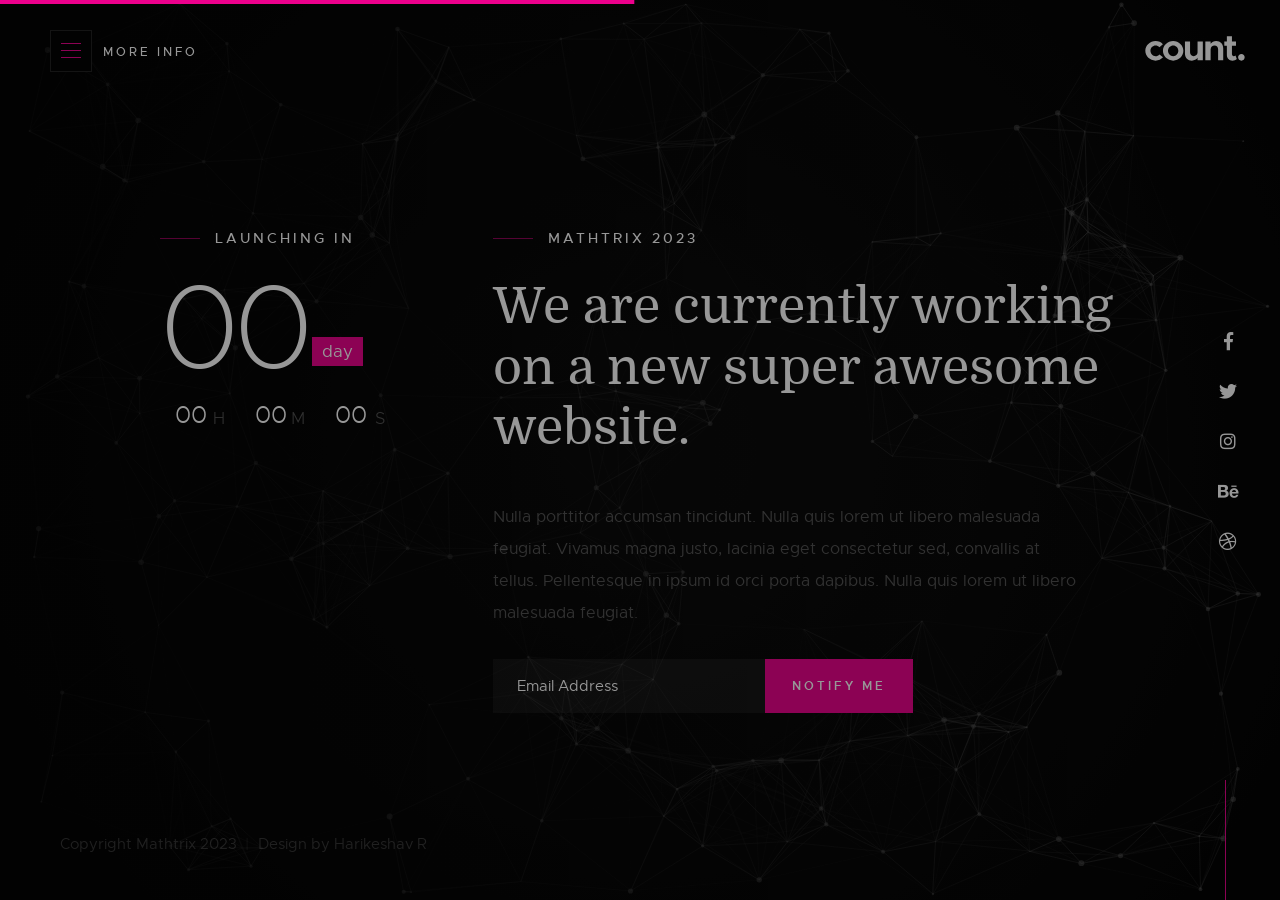
==== Coming-Soon/index.html @ f43e6c3c "Copy count template" ====
<!DOCTYPE html>
<html class="no-js" lang="en">
<head>

    <!--- basic page needs
    ================================================== -->
    <meta charset="utf-8">
    <title>Mathtrix</title>
    <meta name="description" content="">
    <meta name="author" content="">

    <!-- mobile specific metas
    ================================================== -->
    <meta name="viewport" content="width=device-width, initial-scale=1">

    <!-- CSS
    ================================================== -->
    <link rel="stylesheet" href="css/base.css">
    <link rel="stylesheet" href="css/vendor.css">
    <link rel="stylesheet" href="css/main.css">

    <!-- script
    ================================================== -->
    <script src="js/modernizr.js"></script>
    <script src="js/pace.min.js"></script>

    <!-- favicons
    ================================================== -->
    <link rel="shortcut icon" href="favicon.ico" type="image/x-icon">
    <link rel="icon" href="favicon.ico" type="image/x-icon">

</head>

<body>

    <!-- home
    ================================================== -->
    <main class="s-home s-home--particles">

        <div id="particles-js" class="home-particles"></div>
        
        <div class="gradient-overlay"></div>

        <div class="home-content">

            <div class="home-logo">
                <a href="index.html">
                    <img src="images/logo.svg" alt="Homepage">
                </a>
            </div>

            <div class="row home-content__main">

                <div class="col-eight home-content__text pull-right">
                    <h3>Mathtrix 2023</h3>

                    <h1>
                    We are currently working <br>
                    on a new super awesome <br> website.
                    </h1>

                    <p>
                    Nulla porttitor accumsan tincidunt. Nulla quis lorem ut libero malesuada feugiat. 
                    Vivamus magna justo, lacinia eget consectetur sed, convallis at tellus. 
                    Pellentesque in ipsum id orci porta dapibus. Nulla quis lorem ut libero malesuada feugiat.
                    </p>

                    <div class="home-content__subscribe">
                        <form id="mc-form" class="group" novalidate="true">
                            <input type="email" value="" name="EMAIL" class="email" id="mc-email" placeholder="Email Address" required="">
                            <input type="submit" name="subscribe" value="Notify Me">
                            <label for="mc-email" class="subscribe-message"></label>
                        </form>
                    </div>
                </div>  <!-- end home-content__text -->

                <div class="col-four home-content__counter">
                    <h3>Launching In</h3>

                    <div class="home-content__clock">
                        <div class="top">
                            <div class="time days">
                                325
                                <span>Days</span>
                            </div>
                        </div>    
                        <div class="time hours">
                            09
                            <span>H</span>
                        </div>
                        <div class="time minutes">
                            54
                            <span>M</span>
                        </div>
                        <div class="time seconds">
                            30
                            <span>S</span>
                        </div>
                    </div>  <!-- end home-content__clock -->
                </div>  <!-- end home-content__counter -->

            </div>  <!-- end home-content__main -->

            <ul class="home-social">
                <li>
                <a href="#0"><i class="fab fa-facebook-f" aria-hidden="true"></i><span>Facebook</span></a>
                </li>
                <li>
                <a href="#0"><i class="fab fa-twitter" aria-hidden="true"></i><span>Twiiter</span></a>
                </li>
                <li>
                <a href="#0"><i class="fab fa-instagram" aria-hidden="true"></i><span>Instagram</span></a>
                </li>
                <li>
                <a href="#0"><i class="fab fa-behance" aria-hidden="true"></i><span>Behance</span></a>
                </li>
                <li>
                <a href="#0"><i class="fab fa-dribbble" aria-hidden="true"></i><span>Dribbble</span></a>
                </li>
            </ul> <!-- end home-social -->

            <div class="row home-copyright">
                <span>Copyright Mathtrix 2023</span>
                <span>Design by Harikeshav R</span>
            </div> <!-- end home-copyright -->


            <div class="home-content__line"></div>

        </div> <!-- end home-content -->

    </main> <!-- end s-home -->


    <!-- info
    ================================================== -->
    <a class="info-toggle" href="#0">
        <span class="info-menu-icon"></span>
    </a>

    <div class="s-info">

        <div class="row info-wrapper">

            <div class="col-seven tab-full info-main">
                <h1>We are Count. We make awesome stuff.</h1>
                <p>
                Quisque velit nisi, pretium ut lacinia in, elementum id enim. Mauris blandit aliquet elit, 
                eget tincidunt nibh pulvinar a. Quisque velit nisi, pretium ut lacinia in, elementum id enim. 
                Vestibulum ante ipsum primis in faucibus orci luctus et ultrices posuere cubilia Curae; 
                Donec velit neque, auctor sit amet aliquam vel, ullamcorper sit amet ligula.
                </p>

                <p>
                Officiis nostrum adipisci minima. Enim tenetur animi ipsum a itaque temporibus necessitatibus. 
                Dolores ad perspiciatis. Voluptatem et molestiae adipisci laboriosam assumenda. Deleniti vero 
                labore eos repudiandae. Vel commodi tenetur ex quia. Quisque velit nisi, pretium ut lacinia in, 
                elementum id enim. Vestibulum ante ipsum primis in faucibus orci luctus et ultrices posuere.
                </p>
            </div>

            <div class="col-four tab-full pull-right info-contact">

                <div class="info-block">
                    <h3>Start A Conversation</h3>
                    <p>
                        <a href="mailto:#0" class="info-email">mailus@ourwebsite.com</a><br>
                        <a href="tel:+18587338912" class="'info-phone">+1.858.733.8912</a>
                    </p>
                </div>

                <div class="info-block">
                    <h3>Visit Our Office</h3>
                    
                    <p class="info-address">
                        1600 Amphitheatre Parkway<br>
                        Mountain View, CA<br>
                        94043 US
                    </p>
                </div>

                <div class="info-block">
                    <h3>Find Us On</h3>
                    
                    <ul class="info-social">
                        <li>
                            <a href="#0"><i class="fab fa-facebook" aria-hidden="true"></i>
                            <span>Facebook</span></a>
                        </li>
                        <li>
                            <a href="#0"><i class="fab fa-twitter" aria-hidden="true"></i>
                            <span>Twiiter</span></a>
                        </li>
                        <li>
                            <a href="#0"><i class="fab fa-instagram" aria-hidden="true"></i>
                            <span>Instagram</span></a>
                        </li>
                        <li>
                            <a href="#0"><i class="fab fa-behance" aria-hidden="true"></i>
                            <span>Behance</span></a>
                        </li>
                        <li>
                            <a href="#0"><i class="fab fa-dribbble" aria-hidden="true"></i>
                            <span>Dribbble</span></a>
                        </li>
                    </ul>
                </div>
                
            </div>  <!-- end info contact -->

        </div>  <!-- end info wrapper -->

    </div> <!-- end s-info -->


    <!-- preloader
    ================================================== -->
    <div id="preloader">
        <div id="loader">
            <div class="line-scale-pulse-out">
                <div></div>
                <div></div>
                <div></div>
                <div></div>
                <div></div>
            </div>
        </div>
    </div>

    <!-- Java Script
    ================================================== -->
    <script src="js/jquery-3.2.1.min.js"></script>
    <script src="js/plugins.js"></script>
    <script src="js/polygons.js"></script>
    <script src="js/main.js"></script>

</body>

</html>
---- Coming-Soon/css/base.css ----
/* =================================================================== 
 *
 *  Count v1.0 Base Stylesheet
 *  04-16-2018
 *  ------------------------------------------------------------------
 *
 *  TOC:
 *  # imports 
 *  # normalize
 *  # basic/base setup styles
 *    ## media
 *    ## typography resets
 *    ## links     
 *    ## inputs
 *  # grid
 *    ## medium size devices
 *    ## tablets 
 *    ## mobile devices
 *    ## small mobile devices
 *  # block grids
 *    ## medium size devices
 *    ## tablets
 *    ## mobile devices
 *    ## small mobile devices
 *  # MISC
 *
 * =================================================================== */


/* ===================================================================
 * # imports - (_imports.scss)
 *
 * ------------------------------------------------------------------- */
@import url("font-awesome/css/fontawesome-all.css");
@import url("fonts.css");


/* ===================================================================
 * # normalize - (_normalize.scss)
 * normalize.css v5.0.0 | MIT License | 
 * github.com/necolas/normalize.css
 *
 * ------------------------------------------------------------------- */
html {
  font-family: sans-serif;
  line-height: 1.15;
  -ms-text-size-adjust: 100%;
  -webkit-text-size-adjust: 100%;
}

body {
  margin: 0;
}

article,
aside,
footer,
header,
nav,
section {
  display: block;
}

h1 {
  font-size: 2em;
  margin: 0.67em 0;
}

figcaption,
figure,
main {
  display: block;
}

figure {
  margin: 1em 40px;
}

hr {
  box-sizing: content-box;
  height: 0;
  overflow: visible;
}

pre {
  font-family: monospace, monospace;
  font-size: 1em;
}

a {
  background-color: transparent;
  -webkit-text-decoration-skip: objects;
}

a:active,
a:hover {
  outline-width: 0;
}

abbr[title] {
  border-bottom: none;
  text-decoration: underline;
  text-decoration: underline dotted;
}

b,
strong {
  font-weight: inherit;
}

b,
strong {
  font-weight: bolder;
}

code,
kbd,
samp {
  font-family: monospace, monospace;
  font-size: 1em;
}

dfn {
  font-style: italic;
}

mark {
  background-color: #ff0;
  color: #000;
}

small {
  font-size: 80%;
}

sub,
sup {
  font-size: 75%;
  line-height: 0;
  position: relative;
  vertical-align: baseline;
}

sub {
  bottom: -0.25em;
}

sup {
  top: -0.5em;
}

audio,
video {
  display: inline-block;
}

audio:not([controls]) {
  display: none;
  height: 0;
}

img {
  border-style: none;
}

svg:not(:root) {
  overflow: hidden;
}

button,
input,
optgroup,
select,
textarea {
  font-family: sans-serif;
  font-size: 100%;
  line-height: 1.15;
  margin: 0;
}

button,
input {
  overflow: visible;
}

button,
select {
  text-transform: none;
}

button,
html [type="button"],
[type="reset"],
[type="submit"] {
  -webkit-appearance: button;
}

button::-moz-focus-inner,
[type="button"]::-moz-focus-inner,
[type="reset"]::-moz-focus-inner,
[type="submit"]::-moz-focus-inner {
  border-style: none;
  padding: 0;
}

button:-moz-focusring,
[type="button"]:-moz-focusring,
[type="reset"]:-moz-focusring,
[type="submit"]:-moz-focusring {
  outline: 1px dotted ButtonText;
}

fieldset {
  border: 1px solid #c0c0c0;
  margin: 0 2px;
  padding: 0.35em 0.625em 0.75em;
}

legend {
  box-sizing: border-box;
  color: inherit;
  display: table;
  max-width: 100%;
  padding: 0;
  white-space: normal;
}

progress {
  display: inline-block;
  vertical-align: baseline;
}

textarea {
  overflow: auto;
}

[type="checkbox"],
[type="radio"] {
  box-sizing: border-box;
  padding: 0;
}

[type="number"]::-webkit-inner-spin-button,
[type="number"]::-webkit-outer-spin-button {
  height: auto;
}

[type="search"] {
  -webkit-appearance: textfield;
  outline-offset: -2px;
}

[type="search"]::-webkit-search-cancel-button,
[type="search"]::-webkit-search-decoration {
  -webkit-appearance: none;
}

::-webkit-file-upload-button {
  -webkit-appearance: button;
  font: inherit;
}

details,
menu {
  display: block;
}

summary {
  display: list-item;
}

canvas {
  display: inline-block;
}

template {
  display: none;
}

[hidden] {
  display: none;
}


/* ===================================================================
 * # basic/base setup styles - (_basic.scss) 
 *
 * ------------------------------------------------------------------- */
html {
  font-size: 62.5%;
  box-sizing: border-box;
}

*,
*::before,
*::after {
  box-sizing: inherit;
}

body {
  font-weight: normal;
  line-height: 1;
  word-wrap: break-word;
  text-rendering: optimizeLegibility;
  -webkit-overflow-scrolling: touch;
  -webkit-text-size-adjust: none;
}

body,
input,
button {
  -moz-osx-font-smoothing: grayscale;
  -webkit-font-smoothing: antialiased;
}

/* ------------------------------------------------------------------- 
 * ## media - (_basic.scss) 
 * ------------------------------------------------------------------- */
img,
video {
  max-width: 100%;
  height: auto;
}

/* ------------------------------------------------------------------- 
 * ## typography resets - (_basic.scss) 
 * ------------------------------------------------------------------- */
div, dl, dt, dd, ul, ol, li, h1, h2, h3, h4, h5, h6, pre, form, p, blockquote, th, td {
  margin: 0;
  padding: 0;
}

h1, h2, h3, h4, h5, h6 {
  -webkit-font-smoothing: auto;
  -webkit-font-smoothing: antialiased;
  -webkit-font-variant-ligatures: common-ligatures;
  -moz-font-variant-ligatures: common-ligatures;
  font-variant-ligatures: common-ligatures;
  text-rendering: optimizeLegibility;
}

em,
i {
  font-style: italic;
  line-height: inherit;
}

strong,
b {
  font-weight: bold;
  line-height: inherit;
}

small {
  font-size: 60%;
  line-height: inherit;
}

ol,
ul {
  list-style: none;
}

li {
  display: block;
}

/* ------------------------------------------------------------------- 
 * ## links - (_basic.scss) 
 * ------------------------------------------------------------------- */
a {
  text-decoration: none;
  line-height: inherit;
}

a img {
  border: none;
}

/* ------------------------------------------------------------------- 
 * ## inputs - (_basic.scss) 
 * ------------------------------------------------------------------- */
fieldset {
  margin: 0;
  padding: 0;
}

input[type="email"],
input[type="number"],
input[type="search"],
input[type="text"],
input[type="tel"],
input[type="url"],
input[type="password"],
textarea {
  -webkit-appearance: none;
  -moz-appearance: none;
  -ms-appearance: none;
  -o-appearance: none;
  appearance: none;
}

/* ===================================================================
 * # grid - (_grid.scss)
 *
 * ------------------------------------------------------------------- */
.row {
  width: 94%;
  max-width: 1200px;
  margin: 0 auto;
}

.row:after {
  content: "";
  display: table;
  clear: both;
}

.row .row {
  width: auto;
  max-width: none;
  margin-left: -20px;
  margin-right: -20px;
}

/* column blocks
 * -------------------------------------- */
[class*="col-"] {
  float: left;
  padding: 0 20px;
}

[class*="col-"] + [class*="col-"].end {
  float: right;
}

/* column width classes 
 * -------------------------------------- */
.col-one {
  width: 8.33333%;
}

.col-two,
.col-1-6 {
  width: 16.66667%;
}

.col-three,
.col-1-4 {
  width: 25%;
}

.col-four,
.col-1-3 {
  width: 33.33333%;
}

.col-five {
  width: 41.66667%;
}

.col-six,
.col-1-2 {
  width: 50%;
}

.col-seven {
  width: 58.33333%;
}

.col-eight,
.col-2-3 {
  width: 66.66667%;
}

.col-nine,
.col-3-4 {
  width: 75%;
}

.col-ten,
.col-5-6 {
  width: 83.33333%;
}

.col-eleven {
  width: 91.66667%;
}

.col-twelve,
.col-full {
  width: 100%;
}

/* ------------------------------------------------------------------- 
 * ## medium size devices - (_grid.scss)
 * ------------------------------------------------------------------- */
@media only screen and (max-width:1200px) {
  .row .row {
    margin-left: -15px;
    margin-right: -15px;
  }

  [class*="col-"] {
    padding: 0 15px;
  }

  .md-one {
    width: 8.33333%;
  }

  .md-two,
  .md-1-6 {
    width: 16.66667%;
  }

  .md-three,
  .md-1-4 {
    width: 25%;
  }

  .md-four,
  .md-1-3 {
    width: 33.33333%;
  }

  .md-five {
    width: 41.66667%;
  }

  .md-six,
  .md-1-2 {
    width: 50%;
  }

  .md-seven {
    width: 58.33333%;
  }

  .md-eight,
  .md-2-3 {
    width: 66.66667%;
  }

  .md-nine,
  .md-3-4 {
    width: 75%;
  }

  .md-ten,
  .md-5-6 {
    width: 83.33333%;
  }

  .md-eleven {
    width: 91.66667%;
  }

  .md-twelve,
  .md-full {
    width: 100%;
  }

}

/* ------------------------------------------------------------------- 
 * ## tablets - (_grid.scss)
 * ------------------------------------------------------------------- */
@media only screen and (max-width:800px) {
  .row {
    width: 90%;
  }

  .tab-1-4 {
    width: 25%;
  }

  .tab-1-3 {
    width: 33.33333%;
  }

  .tab-1-2 {
    width: 50%;
  }

  .tab-2-3 {
    width: 66.66667%;
  }

  .tab-3-4 {
    width: 75%;
  }

  .tab-full {
    width: 100%;
  }

  .hide-on-tablet {
    display: none;
  }

}

/* ------------------------------------------------------------------- 
 * ## mobile devices - (_grid.scss)
 * ------------------------------------------------------------------- */
@media only screen and (max-width:600px) {
  .row {
    width: auto;
    padding-left: 25px;
    padding-right: 25px;
  }

  .row .row {
    margin-left: -10px;
    margin-right: -10px;
    padding-left: 0;
    padding-right: 0;
  }

  [class*="col-"] {
    padding: 0 10px;
  }

  .mob-1-4 {
    width: 25%;
  }

  .mob-1-3 {
    width: 33.33333%;
  }

  .mob-1-2 {
    width: 50%;
  }

  .mob-2-3 {
    width: 66.66667%;
  }

  .mob-3-4 {
    width: 75%;
  }

  .mob-full {
    width: 100%;
  }

  .hide-on-mobile {
    display: none;
  }

}

/* ------------------------------------------------------------------- 
 * ## small mobile devices - (_grid.scss)
 * ------------------------------------------------------------------- */

/* stack columns on small mobile devices
 * ------------------------------------------------------------------- */
@media only screen and (max-width:400px) {
  .row .row {
    margin-left: 0;
    margin-right: 0;
  }

  [class*="col-"] {
    width: 100% !important;
    float: none !important;
    clear: both !important;
    margin-left: 0;
    margin-right: 0;
    padding: 0;
  }

  [class*="col-"] + [class*="col-"].end {
    float: none;
  }

}


/* ===================================================================
 * # block grids - (_grid.scss)
 * ------------------------------------------------------------------- */

/*   Equally-sized columns define at row level
 * ------------------------------------------------------------------- */
[class*="block-"]:after {
  content: "";
  display: table;
  clear: both;
}

.block-1-6 .col-block {
  width: 16.66667%;
}

.block-1-5 .col-block {
  width: 20%;
}

.block-1-4 .col-block {
  width: 25%;
}

.block-1-3 .col-block {
  width: 33.33333%;
}

.block-1-2 .col-block {
  width: 50%;
}

/**
 * Clearing for block grid columns. Allow columns with 
 * different heights to align properly.
 */
.block-1-6 .col-block:nth-child(6n+1),
.block-1-5 .col-block:nth-child(5n+1),
.block-1-4 .col-block:nth-child(4n+1),
.block-1-3 .col-block:nth-child(3n+1),
.block-1-2 .col-block:nth-child(2n+1) {
  clear: both;
}

/* ------------------------------------------------------------------- 
 * ## medium size devices - (_grid.scss)
 * ------------------------------------------------------------------- */
@media only screen and (max-width:1200px) {
  .block-m-1-6 .col-block {
    width: 16.66667%;
  }

  .block-m-1-5 .col-block {
    width: 20%;
  }

  .block-m-1-4 .col-block {
    width: 25%;
  }

  .block-m-1-3 .col-block {
    width: 33.33333%;
  }

  .block-m-1-2 .col-block {
    width: 50%;
  }

  .block-m-full .col-block {
    width: 100%;
    clear: both;
  }

  [class*="block-m-"] .col-block:nth-child(n) {
    clear: none;
  }

  .block-m-1-6 .col-block:nth-child(6n+1),
  .block-m-1-5 .col-block:nth-child(5n+1),
  .block-m-1-4 .col-block:nth-child(4n+1),
  .block-m-1-3 .col-block:nth-child(3n+1),
  .block-m-1-2 .col-block:nth-child(2n+1) {
    clear: both;
  }

}

/* ------------------------------------------------------------------- 
 * ## tablets - (_grid.scss)
 * ------------------------------------------------------------------- */
@media only screen and (max-width:800px) {
  .block-tab-1-6 .col-block {
    width: 16.66667%;
  }

  .block-tab-1-5 .col-block {
    width: 20%;
  }

  .block-tab-1-4 .col-block {
    width: 25%;
  }

  .block-tab-1-3 .col-block {
    width: 33.33333%;
  }

  .block-tab-1-2 .col-block {
    width: 50%;
  }

  .block-tab-full .col-block {
    width: 100%;
    clear: both;
  }

  [class*="block-tab-"] .col-block:nth-child(n) {
    clear: none;
  }

  .block-tab-1-6 .col-block:nth-child(6n+1),
  .block-tab-1-6 .col-block:nth-child(5n+1),
  .block-tab-1-4 .col-block:nth-child(4n+1),
  .block-tab-1-3 .col-block:nth-child(3n+1),
  .block-tab-1-2 .col-block:nth-child(2n+1) {
    clear: both;
  }

}

/* ------------------------------------------------------------------- 
 * ## mobile devices - (_grid.scss)
 * ------------------------------------------------------------------- */
@media only screen and (max-width:600px) {
  .block-mob-1-6 .col-block {
    width: 16.66667%;
  }

  .block-mob-1-5 .col-block {
    width: 20%;
  }

  .block-mob-1-4 .col-block {
    width: 25%;
  }

  .block-mob-1-3 .col-block {
    width: 33.33333%;
  }

  .block-mob-1-2 .col-block {
    width: 50%;
  }

  .block-mob-full .col-block {
    width: 100%;
    clear: both;
  }

  [class*="block-mob-"] .col-block:nth-child(n) {
    clear: none;
  }

  .block-mob-1-6 .col-block:nth-child(6n+1),
  .block-mob-1-5 .col-block:nth-child(5n+1),
  .block-mob-1-4 .col-block:nth-child(4n+1),
  .block-mob-1-3 .col-block:nth-child(3n+1),
  .block-mob-1-2 .col-block:nth-child(2n+1) {
    clear: both;
  }

}

/* ------------------------------------------------------------------- 
 * ## small mobile devices - (_grid.scss)
 * ------------------------------------------------------------------- */

/* stack columns on small mobile devices
 * ------------------------------------------------------------------- */
@media only screen and (max-width:400px) {
  .stack .col-block {
    width: 100% !important;
    float: none !important;
    clear: both !important;
    margin-left: 0;
    margin-right: 0;
  }

}


/* ===================================================================
 * # MISC - (_grid.scss)
 *
 * ------------------------------------------------------------------- */
.group:after {
  content: "";
  display: table;
  clear: both;
}

/* Misc Helper Styles
 * -------------------------------------- */
.is-hidden {
  display: none;
}

.is-invisible {
  visibility: hidden;
}

.antialiased {
  -webkit-font-smoothing: antialiased;
  -moz-osx-font-smoothing: grayscale;
}

.overflow-hidden {
  overflow: hidden;
}

.remove-bottom {
  margin-bottom: 0;
}

.half-bottom {
  margin-bottom: 1.5rem !important;
}

.add-bottom {
  margin-bottom: 3rem !important;
}

.no-border {
  border: none;
}

.full-width {
  width: 100%;
}

.text-center {
  text-align: center;
}

.text-left {
  text-align: left;
}

.text-right {
  text-align: right;
}

.pull-left {
  float: left;
}

.pull-right {
  float: right;
}

.align-center {
  margin-left: auto;
  margin-right: auto;
  text-align: center;
}

/*# sourceMappingURL=base.css.map */
---- Coming-Soon/css/vendor.css ----
/* =================================================================== 
 *
 *  Count v1.0 Vendor/Third Party CSS 
 *  04-16-2018
 *  ------------------------------------------------------------------
 *
 *  TOC:
 *  # slick slider
 *
 * =================================================================== */


/* ===================================================================
 * # slick slider
 * http://kenwheeler.github.io/slick/
 * ------------------------------------------------------------------- */
.slick-slider {
  position: relative;
  display: block;
  box-sizing: border-box;
  -webkit-touch-callout: none;
  -webkit-user-select: none;
  -khtml-user-select: none;
  -moz-user-select: none;
  -ms-user-select: none;
  user-select: none;
  -ms-touch-action: pan-y;
  touch-action: pan-y;
  -webkit-tap-highlight-color: transparent;
}

.slick-list {
  position: relative;
  overflow: hidden;
  display: block;
  margin: 0;
  padding: 0;
}

.slick-list:focus {
  outline: none;
}

.slick-list.dragging {
  cursor: pointer;
  cursor: hand;
}

.slick-slider .slick-track,
.slick-slider .slick-list {
  -webkit-transform: translate3d(0, 0, 0);
  -moz-transform: translate3d(0, 0, 0);
  -ms-transform: translate3d(0, 0, 0);
  -o-transform: translate3d(0, 0, 0);
  transform: translate3d(0, 0, 0);
}

.slick-track {
  position: relative;
  left: 0;
  top: 0;
  display: block;
}

.slick-track:before,
.slick-track:after {
  content: "";
  display: table;
}

.slick-track:after {
  clear: both;
}

.slick-loading .slick-track {
  visibility: hidden;
}

.slick-slide {
  float: left;
  height: 100%;
  min-height: 1px;
  display: none;
}

[dir="rtl"] .slick-slide {
  float: right;
}

.slick-slide img {
  display: block;
}

.slick-slide.slick-loading img {
  display: none;
}

.slick-slide.dragging img {
  pointer-events: none;
}

.slick-initialized .slick-slide {
  display: block;
}

.slick-loading .slick-slide {
  visibility: hidden;
}

.slick-vertical .slick-slide {
  display: block;
  height: auto;
  border: 1px solid transparent;
}

.slick-arrow.slick-hidden {
  display: none;
}

/*# sourceMappingURL=vendor.css.map */
---- Coming-Soon/css/main.css ----
/* =================================================================== 
 *
 *  Count v1.0 Main Stylesheet
 *  04-16-2018
 *  ------------------------------------------------------------------
 *
 *  TOC:
 *  # base style overrides
 *    ## links
 *  # typography & general theme styles
 *    ## lists
 *    ## responsive video container
 *    ## floated image
 *    ## tables
 *    ## Spacing
 *    ## pace.js styles - minimal
 *  # preloader
 *  # forms
 *    ## style placeholder text
 *    ## change autocomplete styles in chrome
 *  # buttons
 *  # additional components
 *    ## additional typo styles
 *  # home
 *    ## home slides
 *    ## home particles 
 *    ## site logo
 *    ## home content
 *    ## home social
 *    ## home copyright
 *    ## home animations
 *  # info
 *    ## info toggle
 *
 * =================================================================== */


/* ===================================================================
 * # base style overrides - (_document-setup.scss)
 *
 * ------------------------------------------------------------------- */
html {
  font-size: 10px;
}

@media only screen and (max-width:400px) {
  html {
    font-size: 9.411764705882353px;
  }

}

html,
body {
  height: 100%;  /* prevent horizontal scrolling */
  overflow: hidden;
}

body {
  background: #111111;
  font-family: "metropolis-regular", sans-serif;
  font-size: 1.7rem;
  font-style: normal;
  font-weight: normal;
  line-height: 1.765;
  color: #757575;
  margin: 0;
  padding: 0;
}

/* ------------------------------------------------------------------- 
 * ## links - (_document-setup.scss)
 * ------------------------------------------------------------------- */
a {
  color: #ec008c;
  -webkit-transition: all 0.3s ease-in-out;
  transition: all 0.3s ease-in-out;
}

a:hover,
a:focus,
a:active {
  color: #0087cc;
}

a:hover,
a:active {
  outline: 0;
}



/* ===================================================================
 * # typography & general theme styles - (_document-setup.scss)
 * 
 * ------------------------------------------------------------------- */
h1, h2, h3, h4, h5, h6, .h1, .h2, .h3, .h4, .h5, .h6 {
  font-family: "domine-regular", serif;
  color: #000000;
  font-style: normal;
  font-weight: normal;
  text-rendering: optimizeLegibility;
}

h1, .h1, h2, .h2, h3, .h3, h4, .h4 {
  margin-top: 6rem;
  margin-bottom: 1.8rem;
}

@media only screen and (max-width:600px) {
  h1, .h1, h2, .h2, h3, .h3, h4, .h4 {
    margin-top: 5.1rem;
  }
}

h5, .h5, h6, .h6 {
  margin-top: 4.2rem;
  margin-bottom: 1.5rem;
}

@media only screen and (max-width:600px) {
  h5, .h5, h6, .h6 {
    margin-top: 3.6rem;
    margin-bottom: 0.9rem;
  }
}

h1, .h1 {
  font-size: 3.6rem;
  line-height: 1.25;
  letter-spacing: -.1rem;
}

@media only screen and (max-width:600px) {
  h1, .h1 {
    font-size: 3.3rem;
    letter-spacing: -.07rem;
  }

}

h2, .h2 {
  font-size: 3rem;
  line-height: 1.3;
}

h3, .h3 {
  font-size: 2.4rem;
  line-height: 1.25;
}

h4, .h4 {
  font-size: 2.1rem;
  line-height: 1.286;
}

h5, .h5 {
  font-size: 1.6rem;
  line-height: 1.313;
}

h6, .h6 {
  font-size: 1.3rem;
  line-height: 1.385;
  text-transform: uppercase;
  letter-spacing: .16rem;
}

p img {
  margin: 0;
}

p.lead {
  font-family: "metropolis-light", sans-serif;
  font-size: 2rem;
  font-weight: 300;
  line-height: 1.8;
  margin-bottom: 3.6rem;
  color: #000000;
}

@media only screen and (max-width:800px) {
  p.lead {
    font-size: 1.8rem;
  }

}

em,
i,
strong,
b {
  font-size: inherit;
  line-height: inherit;
  font-style: normal;
  font-weight: normal;
}

em,
i {
  font-family: "metropolis-italic", sans-serif;
}

strong,
b {
  font-family: "metropolis-bold", sans-serif;
}

small {
  font-size: 1.2rem;
  line-height: inherit;
}

blockquote {
  margin: 3.9rem 0;
  padding-left: 4.5rem;
  position: relative;
}

blockquote:before {
  content: "\201C";
  font-size: 10rem;
  line-height: 0px;
  margin: 0;
  color: rgba(0, 0, 0, 0.25);
  font-family: arial, sans-serif;
  position: absolute;
  top: 3.6rem;
  left: 0;
}

blockquote p {
  font-family: "domine-regular", serif;
  padding: 0;
  font-size: 2.1rem;
  line-height: 1.857;
  color: #111111;
}

blockquote cite {
  display: block;
  font-family: "domine-regular", serif;
  font-size: 1.4rem;
  font-style: normal;
  line-height: 1.5;
}

blockquote cite:before {
  content: "\2014 \0020";
}

blockquote cite a,
blockquote cite a:visited {
  color: #828282;
  border: none;
}

abbr {
  font-family: "metropolis-bold", sans-serif;
  font-variant: small-caps;
  text-transform: lowercase;
  letter-spacing: .05rem;
  color: #828282;
}

var,
kbd,
samp,
code,
pre {
  font-family: Consolas, "Andale Mono", Courier, "Courier New", monospace;
}

pre {
  padding: 2.4rem 3rem 3rem;
  background: #F1F1F1;
  overflow-x: auto;
}

code {
  font-size: 1.4rem;
  margin: 0 .2rem;
  padding: .3rem .6rem;
  white-space: nowrap;
  background: #F1F1F1;
  border: 1px solid #E1E1E1;
  border-radius: 3px;
}

pre > code {
  display: block;
  white-space: pre;
  line-height: 2;
  padding: 0;
  margin: 0;
}

pre.prettyprint > code {
  border: none;
}

del {
  text-decoration: line-through;
}

abbr[title],
dfn[title] {
  border-bottom: 1px dotted;
  cursor: help;
  text-decoration: none;
}

mark {
  background: #ffd900;
  color: #000000;
}

hr {
  border: solid rgba(0, 0, 0, 0.1);
  border-width: 1px 0 0;
  clear: both;
  margin: 2.4rem 0 1.5rem;
  height: 0;
}

/* ------------------------------------------------------------------- 
 * ## lists - (_document-setup.scss)
 * ------------------------------------------------------------------- */
ol {
  list-style: decimal;
}

ul {
  list-style: disc;
}

li {
  display: list-item;
}

ol,
ul {
  margin-left: 1.7rem;
}

ul li {
  padding-left: .4rem;
}

ul ul,
ul ol,
ol ol,
ol ul {
  margin: .6rem 0 .6rem 1.7rem;
}

ul.disc li {
  display: list-item;
  list-style: none;
  padding: 0 0 0 .8rem;
  position: relative;
}

ul.disc li::before {
  content: "";
  display: inline-block;
  width: 8px;
  height: 8px;
  border-radius: 50%;
  background: #ec008c;
  position: absolute;
  left: -17px;
  top: 11px;
  vertical-align: middle;
}

dt {
  margin: 0;
  color: #ec008c;
}

dd {
  margin: 0 0 0 2rem;
}

/* ------------------------------------------------------------------- 
 * ## responsive video container - (_document-setup.scss)
 * ------------------------------------------------------------------- */
.video-container {
  position: relative;
  padding-bottom: 56.25%;
  height: 0;
  overflow: hidden;
}

.video-container iframe,
.video-container object,
.video-container embed,
.video-container video {
  position: absolute;
  top: 0;
  left: 0;
  width: 100%;
  height: 100%;
}

/* ------------------------------------------------------------------- 
 * ## floated image - (_document-setup.scss)
 * ------------------------------------------------------------------- */
img.pull-right {
  margin: 1.5rem 0 0 3rem;
}

img.pull-left {
  margin: 1.5rem 3rem 0 0;
}

/* ------------------------------------------------------------------- 
 * ## tables - (_document-setup.scss)
 * ------------------------------------------------------------------- */
table {
  border-width: 0;
  width: 100%;
  max-width: 100%;
  font-family: "metropolis-regular", sans-serif;
}

th,
td {
  padding: 1.5rem 3rem;
  text-align: left;
  border-bottom: 1px solid #E8E8E8;
}

th {
  color: #000000;
  font-family: "domine-bold", serif;
}

td {
  line-height: 1.5;
}

th:first-child,
td:first-child {
  padding-left: 0;
}

th:last-child,
td:last-child {
  padding-right: 0;
}

.table-responsive {
  overflow-x: auto;
  -webkit-overflow-scrolling: touch;
}

/* ------------------------------------------------------------------- 
 * ## Spacing - (_document-setup.scss)
 * ------------------------------------------------------------------- */
button,
.btn {
  margin-bottom: 1.2rem;
}

fieldset {
  margin-bottom: 1.5rem;
}

input,
textarea,
select,
pre,
blockquote,
figure,
table,
p,
ul,
ol,
dl,
form,
.video-container,
.ss-custom-select {
  margin-bottom: 3rem;
}

/* ------------------------------------------------------------------- 
 * ## pace.js styles - minimal - (_document-setup.scss)
 * ------------------------------------------------------------------- */
.pace {
  -webkit-pointer-events: none;
  pointer-events: none;
  -webkit-user-select: none;
  -moz-user-select: none;
  user-select: none;
}

.pace-inactive {
  display: none;
}

.pace .pace-progress {
  background: #ec008c;
  position: fixed;
  z-index: 900;
  top: 0;
  right: 100%;
  width: 100%;
  height: 4px;
}

.oldie .pace {
  display: none;
}



/* ===================================================================
 * # preloader - (_preloader-line-scale-pulse-out.scss)
 *
 * ------------------------------------------------------------------- */
#preloader {
  position: fixed;
  top: 0;
  left: 0;
  right: 0;
  bottom: 0;
  background: #050505;
  z-index: 800;
  height: 100%;
  width: 100%;
  display: table;
}

.no-js #preloader,
.oldie #preloader {
  display: none;
}

#loader {
  display: table-cell;
  text-align: center;
  vertical-align: middle;
}

.line-scale-pulse-out > div {
  background-color: #ec008c;
  width: 4px;
  height: 35px;
  border-radius: 2px;
  margin: 2px;
  -webkit-animation-fill-mode: both;
  animation-fill-mode: both;
  display: inline-block;
  -webkit-animation: line-scale-pulse-out 0.9s -0.6s infinite cubic-bezier(0.85, 0.25, 0.37, 0.85);
  animation: line-scale-pulse-out 0.9s -0.6s infinite cubic-bezier(0.85, 0.25, 0.37, 0.85);
}

.line-scale-pulse-out > div:nth-child(2),
.line-scale-pulse-out > div:nth-child(4) {
  -webkit-animation-delay: -0.4s !important;
  animation-delay: -0.4s !important;
}

.line-scale-pulse-out > div:nth-child(1),
.line-scale-pulse-out > div:nth-child(5) {
  -webkit-animation-delay: -0.2s !important;
  animation-delay: -0.2s !important;
}

@-webkit-keyframes line-scale-pulse-out {
  0% {
    -webkit-transform: scaley(1);
    transform: scaley(1);
  }

  50% {
    -webkit-transform: scaley(0.4);
    transform: scaley(0.4);
  }

  100% {
    -webkit-transform: scaley(1);
    transform: scaley(1);
  }

}

@keyframes line-scale-pulse-out {
  0% {
    -webkit-transform: scaley(1);
    transform: scaley(1);
  }

  50% {
    -webkit-transform: scaley(0.4);
    transform: scaley(0.4);
  }

  100% {
    -webkit-transform: scaley(1);
    transform: scaley(1);
  }

}



/* ===================================================================
 * # forms - (_forms.scss)
 *
 * ------------------------------------------------------------------- */
fieldset {
  border: none;
}

input[type="email"],
input[type="number"],
input[type="search"],
input[type="text"],
input[type="tel"],
input[type="url"],
input[type="password"],
textarea,
select {
  display: block;
  height: 6rem;
  padding: 1.5rem 2.4rem;
  border: 0;
  outline: none;
  color: #151515;
  font-family: "metropolis-regular", sans-serif;
  font-size: 1.5rem;
  line-height: 3rem;
  max-width: 100%;
  background: rgba(0, 0, 0, 0.12);
  -webkit-transition: all 0.3s ease-in-out;
  transition: all 0.3s ease-in-out;
}

.ss-custom-select {
  position: relative;
  padding: 0;
}

.ss-custom-select select {
  -webkit-appearance: none;
  -moz-appearance: none;
  -ms-appearance: none;
  -o-appearance: none;
  appearance: none;
  text-indent: 0.01px;
  text-overflow: '';
  margin: 0;
  line-height: 3rem;
  vertical-align: middle;
}

.ss-custom-select select option {
  padding-left: 2rem;
  padding-right: 2rem;
}

.ss-custom-select select::-ms-expand {
  display: none;
}

.ss-custom-select::after {
  border-bottom: 2px solid rgba(0, 0, 0, 0.5);
  border-right: 2px solid rgba(0, 0, 0, 0.5);
  content: '';
  display: block;
  height: 8px;
  width: 8px;
  margin-top: -7px;
  pointer-events: none;
  position: absolute;
  right: 2.4rem;
  top: 50%;
  -webkit-transform-origin: 66% 66%;
  -ms-transform-origin: 66% 66%;
  transform-origin: 66% 66%;
  -webkit-transform: rotate(45deg);
  -ms-transform: rotate(45deg);
  transform: rotate(45deg);
  -webkit-transition: all 0.15s ease-in-out;
  transition: all 0.15s ease-in-out;
}

/* IE9 and below */
.oldie .ss-custom-select::after {
  display: none;
}

textarea {
  min-height: 25rem;
}

input[type="email"]:focus,
input[type="number"]:focus,
input[type="search"]:focus,
input[type="text"]:focus,
input[type="tel"]:focus,
input[type="url"]:focus,
input[type="password"]:focus,
textarea:focus,
select:focus {
  color: #000000;
}

label,
legend {
  font-family: "metropolis-semibold", sans-serif;
  font-size: 1.4rem;
  font-weight: normal;
  margin-bottom: .9rem;
  line-height: 1.714;
  color: #000000;
  display: block;
}

input[type="checkbox"],
input[type="radio"] {
  display: inline;
}

label > .label-text {
  display: inline-block;
  margin-left: 1rem;
  font-family: "metropolis-regular", sans-serif;
  font-weight: normal;
  line-height: inherit;
}

label > input[type="checkbox"],
label > input[type="radio"] {
  margin: 0;
  position: relative;
  top: .15rem;
}

/* ------------------------------------------------------------------- 
 * ## style placeholder text
 * ------------------------------------------------------------------- */
::-webkit-input-placeholder {
  color: #828282;
}

:-moz-placeholder {
  color: #828282;  /* Firefox 18- */
}

::-moz-placeholder {
  color: #828282;  /* Firefox 19+ */
}

:-ms-input-placeholder {
  color: #828282;
}

.placeholder {
  color: #828282 !important;
}

/* ------------------------------------------------------------------- 
 * ## change autocomplete styles in chrome
 * ------------------------------------------------------------------- */
input:-webkit-autofill,
input:-webkit-autofill:hover,
input:-webkit-autofill:focus
input:-webkit-autofill,
textarea:-webkit-autofill,
textarea:-webkit-autofill:hover
textarea:-webkit-autofill:focus,
select:-webkit-autofill,
select:-webkit-autofill:hover,
select:-webkit-autofill:focus {
  -webkit-text-fill-color: #ec008c;
  transition: background-color 5000s ease-in-out 0s;
}




/* ===================================================================
 * # buttons - (_button.scss)
 *
 * ------------------------------------------------------------------- */
.btn,
button,
input[type="submit"],
input[type="reset"],
input[type="button"] {
  display: inline-block;
  font-family: "metropolis-semibold", sans-serif;
  font-size: 1.2rem;
  text-transform: uppercase;
  letter-spacing: .3rem;
  height: 5.4rem;
  line-height: 5rem;
  padding: 0 3rem;
  margin: 0 .3rem 1.2rem 0;
  color: #000000;
  text-decoration: none;
  text-align: center;
  white-space: nowrap;
  cursor: pointer;
  -webkit-transition: all 0.3s ease-in-out;
  transition: all 0.3s ease-in-out;
  background-color: #c5c5c5;
  border: .2rem solid #c5c5c5;
}

.btn:hover,
button:hover,
input[type="submit"]:hover,
input[type="reset"]:hover,
input[type="button"]:hover,
.btn:focus,
button:focus,
input[type="submit"]:focus,
input[type="reset"]:focus,
input[type="button"]:focus {
  background-color: #b8b8b8;
  border-color: #b8b8b8;
  color: #000000;
  outline: 0;
}

/* button primary
 * ------------------------------------------------- */
.btn.btn--primary,
button.btn--primary,
input[type="submit"].btn--primary,
input[type="reset"].btn--primary,
input[type="button"].btn--primary {
  background: #ec008c;
  border-color: #ec008c;
  color: #FFFFFF;
}

.btn.btn--primary:hover,
button.btn--primary:hover,
input[type="submit"].btn--primary:hover,
input[type="reset"].btn--primary:hover,
input[type="button"].btn--primary:hover,
.btn.btn--primary:focus,
button.btn--primary:focus,
input[type="submit"].btn--primary:focus,
input[type="reset"].btn--primary:focus,
input[type="button"].btn--primary:focus {
  background: #d3007d;
  border-color: #d3007d;
}

/* button modifiers
 * ------------------------------------------------- */
.btn.full-width,
button.full-width {
  width: 100%;
  margin-right: 0;
}

.btn--medium,
button.btn--medium {
  height: 5.7rem !important;
  line-height: 5.3rem !important;
}

.btn--large,
button.btn--large {
  height: 6rem !important;
  line-height: 5.6rem !important;
}

.btn--stroke,
button.btn--stroke {
  background: transparent !important;
  border: 0.2rem solid #000000;
  color: #000000;
}

.btn--stroke:hover,
button.btn--stroke:hover {
  background: #000000 !important;
  border: 0.2rem solid #000000;
  color: #FFFFFF;
}

.btn--pill,
button.btn--pill {
  padding-left: 3rem !important;
  padding-right: 3rem !important;
  border-radius: 1000px !important;
}

button::-moz-focus-inner,
input::-moz-focus-inner {
  border: 0;
  padding: 0;
}




/* =================================================================== 
 * # additional components - (_others.scss)
 *
 * ------------------------------------------------------------------- */

/* ------------------------------------------------------------------- 
 * ## additional typo styles - (_additional-typo.scss)
 * ------------------------------------------------------------------- */

/* drop cap 
 * ----------------------------------------------- */
.drop-cap:first-letter {
  float: left;
  margin: 0;
  padding: 1.5rem .6rem 0 0;
  font-size: 8.4rem;
  font-family: "metropolis-bold", sans-serif;
  font-weight: normal;
  line-height: 6rem;
  text-indent: 0;
  background: transparent;
  color: #000000;
}

/* line definition style 
 * ----------------------------------------------- */
.lining dt,
.lining dd {
  display: inline;
  margin: 0;
}

.lining dt + dt:before,
.lining dd + dt:before {
  content: "\A";
  white-space: pre;
}

.lining dd + dd:before {
  content: ", ";
}

.lining dd + dd:before {
  content: ", ";
}

.lining dd:before {
  content: ": ";
  margin-left: -0.2em;
}

/* dictionary definition style 
 * ----------------------------------------------- */
.dictionary-style dt {
  display: inline;
  counter-reset: definitions;
}

.dictionary-style dt + dt:before {
  content: ", ";
  margin-left: -0.2em;
}

.dictionary-style dd {
  display: block;
  counter-increment: definitions;
}

.dictionary-style dd:before {
  content: counter(definitions, decimal) ". ";
}

/** 
 * Pull Quotes
 * -----------
 * markup:
 *
 * <aside class="pull-quote">
 *    <blockquote>
 *      <p></p>
 *    </blockquote>
 *  </aside>
 *
 * --------------------------------------------------------------------- */
.pull-quote {
  position: relative;
  padding: 2.1rem 3rem 2.1rem 0px;
}

.pull-quote:before,
.pull-quote:after {
  height: 1em;
  position: absolute;
  font-size: 10rem;
  font-family: Arial, Sans-Serif;
  color: rgba(0, 0, 0, 0.25);
}

.pull-quote:before {
  content: "\201C";
  top: -3.6rem;
  left: 0;
}

.pull-quote:after {
  content: '\201D';
  bottom: 3.6rem;
  right: 0;
}

.pull-quote blockquote {
  margin: 0;
}

.pull-quote blockquote:before {
  content: none;
}

/** 
 * Stats Tab
 * ---------
 * markup:
 *
 * <ul class="stats-tabs">
 *    <li><a href="#">[value]<em>[name]</em></a></li>
 *  </ul>
 *
 * Extend this object into your markup.
 *
 * --------------------------------------------------------------------- */
.stats-tabs {
  padding: 0;
  margin: 3rem 0;
}

.stats-tabs li {
  display: inline-block;
  margin: 0 1.5rem 3rem 0;
  padding: 0 1.5rem 0 0;
  border-right: 1px solid rgba(0, 0, 0, 0.2);
}

.stats-tabs li:last-child {
  margin: 0;
  padding: 0;
  border: none;
}

.stats-tabs li a {
  display: inline-block;
  font-size: 2.5rem;
  font-family: "metropolis-bold", sans-serif;
  font-weight: normal;
  border: none;
  color: #000000;
}

.stats-tabs li a:hover {
  color: #ec008c;
}

.stats-tabs li a em {
  display: block;
  margin: .6rem 0 0 0;
  font-size: 1.4rem;
  font-family: "metropolis-regular", sans-serif;
  color: #828282;
}



/* ===================================================================
 * # home - (_site-layout.scss) 
 *
 * ------------------------------------------------------------------- */
.s-home {
  z-index: 501;
  display: table;
  width: 100%;
  height: 100%;
  min-height: 720px;
  background-color: #111111;
  position: relative; 
  -webkit-transform: translateZ(0);
  -ms-transform: translateZ(0);
  transform: translateZ(0);
  -webkit-backface-visibility: hidden;
  backface-visibility: hidden;  
  height: 100vh;
  overflow-y: auto;
  -webkit-transition: -webkit-transform 0.7s;
  transition: transform 0.7s;
  -webkit-transition-timing-function: cubic-bezier(0.91, 0.01, 0.6, 0.99);
  transition-timing-function: cubic-bezier(0.91, 0.01, 0.6, 0.99);
}

.s-home--static {
  background-position: center center;
  background-repeat: no-repeat;
  background-size: cover;
  background-image: url(../images/hero-bg.jpg);
}

.s-home--static::before {
  display: block;
  content: "";
  position: absolute;
  top: 0;
  left: 0;
  width: 100%;
  height: 100%;
  opacity: .85;
  background: linear-gradient(to right, black 0%, black 20%, transparent 100%);
}

.s-home--particles {
  background: #141414;
  background: radial-gradient(circle, #141414 0%, black 100%);
}

.s-home--particles::before {
  display: block;
  content: "";
  position: absolute;
  top: 0;
  left: 0;
  width: 100%;
  height: 100%;
  opacity: .35;
  background: #000000;
}

.s-home .overlay {
  position: absolute;
  top: 0;
  left: 0;
  width: 100%;
  height: 100%;
  opacity: .3;
  background-color: #000000;
}

.s-home .gradient-overlay {
  display: block;
  content: "";
  position: absolute;
  top: 0;
  left: 0;
  width: 100%;
  height: 100%;
  opacity: .6;
  background: linear-gradient(to right, black 0%, black 20%, transparent 100%);
}

.info-is-visible .s-home {
  -webkit-transform: translateX(100%);
  -ms-transform: translateX(100%);
  transform: translateX(100%);
}


/* -------------------------------------------------------------------
 * ## home slides  - (_site-layout.scss) 
 * ------------------------------------------------------------------- */
.home-slider {
  position: absolute;
  top: 0;
  left: 0;
  width: 100%;
  height: 100%;
}

.home-slider-img {
  background-repeat: no-repeat;
  background-position: 50% 50%;
  background-size: cover;
  height: 100vh;
}

.home-slider-img::before {
  display: block;
  content: "";
  position: absolute;
  top: 0;
  left: 0;
  width: 100%;
  height: 100%;
  opacity: .9;
  background: linear-gradient(to right, black 0%, black 20%, transparent 100%);
}


/* -------------------------------------------------------------------
 * ## home particles   - (_site-layout.scss) 
 * ------------------------------------------------------------------- */
.home-particles {
  position: absolute;
  top: 0;
  left: 0;
  width: 100%;
  height: 100%;
  background-color: transparent;
  padding: 0;
  margin: 0;
  opacity: .35;
}

.home-particles canvas {
  position: absolute;
  top: 0;
  left: 0;
  width: 100%;
  height: 100%;
}


/* -------------------------------------------------------------------
 * ## site logo  - (_site-layout.scss) 
 * ------------------------------------------------------------------- */
.home-logo {
  z-index: 502;
  display: block;
  margin: 0;
  padding: 0;
  position: absolute;
  right: 60px;
  top: 36px;
}

.home-logo a {
  display: block;
  margin: 0;
  padding: 0;
  outline: 0;
  border: none;
  -webkit-transition: all 0.3s ease-in-out;
  transition: all 0.3s ease-in-out;
}

.home-logo img {
  width: 100px;
  height: 25px;
}


/* ------------------------------------------------------------------- 
 * ## home content - (_site-layout.scss) 
 * ------------------------------------------------------------------- */
.home-content {
  display: table-cell;
  width: 100%;
  height: 100%;
  vertical-align: middle;
  padding-bottom: 6rem;
  position: relative;
}

.home-content h3 {
  font-family: "metropolis-medium", sans-serif;
  font-size: 1.4rem;
  line-height: 1.286;
  text-transform: uppercase;
  letter-spacing: .3rem;
  color: white;
  margin-top: 0;
  margin-bottom: 3rem;
  padding-left: 55px;
  position: relative;
}

.home-content h3::before {
  content: "";
  display: block;
  background-color: rgba(236, 0, 140, 0.6);
  width: 40px;
  height: 1px;
  position: absolute;
  left: 0;
  top: 50%;
}

.home-content h1 {
  font-size: 6.4rem;
  line-height: 1.219;
  margin-top: 0;
  color: #FFFFFF;
  letter-spacing: 0;
}

.home-content__main {
  max-width: 1400px;
  padding-top: 15rem;
  position: relative;
  overflow: hidden;
}

.home-content__text p {
  font-size: 1.8rem;
  line-height: 2;
  color: rgba(255, 255, 255, 0.3);
  margin-top: 6.6rem;
  margin-right: 15%;
}

.home-content__subscribe {
  max-width: 420px;
  margin: 4.2rem 0 0 0;
  padding: 0;
  position: relative;
}

#mc-form {
  width: 100%;
}

#mc-form input[type="email"] {
  width: 100%;
  height: 5.4rem;
  font-size: 1.5rem;
  line-height: 3rem;
  padding: 1.2rem 170px 1.2rem 24px;
  background: rgba(255, 255, 255, 0.05);
  color: #FFFFFF;
  margin-bottom: 1.8rem;
}

#mc-form input[type="email"]::-webkit-input-placeholder {
  color: white;
}

#mc-form input[type="email"]:-moz-placeholder {
  color: white;
}

#mc-form input[type="email"]::-moz-placeholder {
  color: white;
}

#mc-form input[type="email"]:-ms-input-placeholder {
  color: white;
}

#mc-form input[type="email"].placeholder {
  color: white !important;
}

#mc-form input[type=submit] {
  color: #FFFFFF;
  background: #ec008c;
  border-color: #ec008c;
  padding: 0 25px;
  margin: 0;
  position: absolute;
  top: 0;
  right: 0;
}

#mc-form label {
  color: #FFFFFF;
  font-family: "metropolis-regular", sans-serif;
  font-size: 1.3rem;
  padding: 0 2rem;
}

#mc-form label i {
  padding-right: 6px;
}

.home-content__counter {
  padding-right: 6rem;
}

.home-content__counter .top {
  margin-bottom: 1.5rem;
  position: relative;
  left: -1.5rem;
}

.home-content__counter .time {
  color: #FFFFFF;
  font-family: "metropolis-light", sans-serif;
  font-size: 3rem;
  line-height: 1;
  display: inline-block;
  padding-right: 1.5rem;
  margin: 0 1.5rem;
  min-width: 6rem;
  position: relative;
}

.home-content__counter .time span {
  color: rgba(255, 255, 255, 0.3);
  font-size: 2rem;
  position: absolute;
  bottom: 0;
  right: 0;
}

.home-content__counter .days {
  font-family: "metropolis-extralight", sans-serif;
  font-size: 17.5rem;
  letter-spacing: -.5rem;
  padding-right: 6rem;
  margin-top: -0.9rem;
}

.home-content__counter .days span {
  display: inline-block;
  font-family: "metropolis-regular", sans-serif;
  letter-spacing: 0;
  background-color: #ec008c;
  color: #FFFFFF;
  padding: 9px 12px;
  bottom: 1.3em;
}

.home-content__line {
  display: block;
  width: 1px;
  height: 12rem;
  background-color: #ec008c;
  position: absolute;
  right: 84px;
  bottom: 0;
}


/* ------------------------------------------------------------------- 
 * ## home social - (_site-layout.scss) 
 * ------------------------------------------------------------------- */
.home-social {
  list-style: none;
  font-family: "metropolis-regular", sans-serif;
  margin: 0;
  position: absolute;
  top: 50%;
  right: 6.6rem;
  -webkit-transform: translate3d(0, -50%, 0);
  -ms-transform: translate3d(0, -50%, 0);
  transform: translate3d(0, -50%, 0);
}

.home-social a {
  color: #FFFFFF;
  -webkit-transition: all 0.5s ease-in-out;
  transition: all 0.5s ease-in-out;
}

.home-social li {
  position: relative;
  padding: .9rem 0;
}

.home-social li a {
  display: block;
  width: 36px;
  height: 36px;
}

.home-social i,
.home-social span {
  position: absolute;
  top: 0;
  line-height: 36px;
  -webkit-transition: all 0.5s ease-in-out;
  transition: all 0.5s ease-in-out;
}

.home-social i {
  font-size: 20px;
  right: 0;
  text-align: center;
  display: inline-block;
  width: 36px;
  height: 36px;
}

.home-social span {
  font-size: 1.2rem;
  color: #ec008c;
  right: 6rem;
  opacity: 0;
  visibility: hidden;
  -webkit-transform: scale(0);
  -ms-transform: scale(0);
  transform: scale(0);
  -webkit-transform-origin: 100% 50%;
  -ms-transform-origin: 100% 50%;
  transform-origin: 100% 50%;
}

.home-social span::after {
  display: block;
  content: "";
  width: 8px;
  height: 1px;
  background-color: rgba(255, 255, 255, 0.15);
  position: absolute;
  top: 50%;
  right: -18px;
}

.home-social li:hover span {
  opacity: 1;
  visibility: visible;
  -webkit-transform: scale(1);
  -ms-transform: scale(1);
  transform: scale(1);
}


/* ------------------------------------------------------------------- 
 * ## home copyright - (_site-layout.scss) 
 * ------------------------------------------------------------------- */
.home-copyright {
  z-index: 502;
  font-size: 1.5rem;
  line-height: 1.8;
  color: rgba(255, 255, 255, 0.2);
  padding: 30px 60px 42px;
  position: absolute;
  left: 0;
  bottom: 0;
}

.home-copyright a {
  color: rgba(255, 255, 255, 0.7);
}

.home-copyright span {
  display: inline-block;
}

.home-copyright span::after {
  content: "|";
  display: inline-block;
  padding: 0 .5rem 0 .8rem;
  color: rgba(255, 255, 255, 0.1);
}

.home-copyright span:last-child::after {
  display: none;
}

/* animate .home-content__main
 * ------------------------------------------------------------------- */
html.ss-preload .home-content__main {
  opacity: 0;
}

html.ss-loaded .home-content__main {
  animation-duration: 2s;
  -webkit-animation-name: fadeIn;
  animation-name: fadeIn;
}

html.no-csstransitions .home-content__main {
  opacity: 1;
}


/* ------------------------------------------------------------------- 
 * ## home animations
 * ------------------------------------------------------------------- */

/* fade in */
@-webkit-keyframes fadeIn {
  from {
    opacity: 0;
    -webkit-transform: translate3d(0, 150%, 0);
    -ms-transform: translate3d(0, 150%, 0);
    transform: translate3d(0, 150%, 0);
  }

  to {
    opacity: 1;
    -webkit-transform: translate3d(0, 0, 0);
    -ms-transform: translate3d(0, 0, 0);
    transform: translate3d(0, 0, 0);
  }

}

@keyframes fadeIn {
  from {
    opacity: 0;
    -webkit-transform: translate3d(0, 150%, 0);
    -ms-transform: translate3d(0, 150%, 0);
    transform: translate3d(0, 150%, 0);
  }

  to {
    opacity: 1;
    -webkit-transform: translate3d(0, 0, 0);
    -ms-transform: translate3d(0, 0, 0);
    transform: translate3d(0, 0, 0);
  }

}

/* fade out */
@-webkit-keyframes fadeOut {
  from {
    opacity: 1;
  }

  to {
    opacity: 0;
    -webkit-transform: translate3d(0, -150%, 0);
    -ms-transform: translate3d(0, -150%, 0);
    transform: translate3d(0, -150%, 0);
  }

}

@keyframes fadeOut {
  from {
    opacity: 1;
  }

  to {
    opacity: 0;
    -webkit-transform: translate3d(0, -150%, 0);
    -ms-transform: translate3d(0, -150%, 0);
    transform: translate3d(0, -150%, 0);
  }

}

/* ------------------------------------------------------------------- 
 * responsive:
 * home
 * ------------------------------------------------------------------- */
@media only screen and (max-width:1500px) {
  .home-content h1 {
    font-size: 5.8rem;
  }

  .home-content__main {
    max-width: 1200px;
  }

  .home-content__text p {
    font-size: 1.7rem;
    margin-top: 4.8rem;
    margin-right: 10%;
  }

  .home-content__counter .time {
    font-size: 2.8rem;
    min-width: 5.8rem;
  }

  .home-content__counter .time span {
    font-size: 1.8rem;
  }

  .home-content__counter .days {
    font-size: 14.5rem;
  }

  .home-content__counter .days span {
    padding: 6px 12px;
  }

}

@media only screen and (max-width:1400px) {
  .home-logo {
    right: 35px;
  }

  .home-content h1 {
    font-size: 5rem;
  }

  .home-content__main {
    max-width: 1000px;
  }

  .home-content__text p {
    font-size: 1.6rem;
    margin-top: 4.2rem;
    margin-right: 5%;
  }

  .home-content__subscribe {
    margin: 3rem 0 0 0;
  }

  .home-content__counter .time {
    font-size: 2.4rem;
    min-width: 5rem;
  }

  .home-content__counter .time span {
    font-size: 1.7rem;
  }

  .home-content__counter .days {
    font-size: 12rem;
    padding-right: 5.5rem;
  }

  .home-content__counter .days span {
    padding: 6px 10px;
  }

  .home-content__line {
    right: 54px;
  }

  .home-social {
    right: 3.6rem;
  }

  .home-social li a {
    height: 32px;
    width: 32px;
  }

  .home-social i,
  .home-social span {
    line-height: 32px;
  }

  .home-social i {
    font-size: 18px;
    height: 32px;
    width: 32px;
  }

  .home-social span::after {
    right: -22px;
  }

}

@media only screen and (max-width:1200px) {
  .home-content h3 {
    padding-left: 45px;
  }

  .home-content h3::before {
    width: 30px;
  }

  .home-content h1 {
    font-size: 4.2rem;
  }

  .home-content__main {
    max-width: 900px;
  }

  .home-content__text {
    padding-right: 30px;
  }

  .home-content__text p {
    font-size: 1.5rem;
    margin-top: 3.6rem;
  }

  .home-content__counter .time {
    font-size: 2rem;
    min-width: 4rem;
  }

  .home-content__counter .time span {
    font-size: 1.6rem;
  }

  .home-content__counter .days {
    font-size: 11rem;
    padding-right: 5.5rem;
  }

}

@media only screen and (max-width:1000px) {
  .s-home,
  .home-content {
    display: block;
  }

  .home-content {
    overflow-y: auto;
  }

  .home-content {
    padding-bottom: 0;
  }

  .home-content br {
    display: none;
  }

  .home-content__main,
  .home-copyright {
    max-width: 700px;
  }

  .home-content__text,
  .home-content__counter {
    width: 100% !important;
    float: none !important;
    clear: both !important;
    margin-left: 0;
    margin-right: 0;
  }

  .home-content__text {
    padding-right: 60px;
    margin-bottom: 7.2rem;
  }

  .home-content__counter .top {
    display: inline-block;
    margin: 0;
  }

  .home-copyright {
    position: static;
    width: auto;
    margin-top: 9rem;
    padding: 30px 15px 42px;
  }

  .home-content__line {
    display: none;
  }

}

@media only screen and (max-width:800px) {
  .home-content__main,
  .home-copyright {
    max-width: 600px;
  }

  .home-content__text {
    padding-right: 15px;
  }

  .home-content__counter {
    padding-right: 15px;
  }

  .home-content__counter .days {
    font-size: 9rem;
  }

  .home-social {
    display: none;
  }

}

@media only screen and (max-width:700px) {
  .home-content h1 {
    font-size: 4rem;
  }

  .home-content__main,
  .home-copyright {
    max-width: 490px;
  }

  .home-content__counter .time {
    font-size: 2rem;
    min-width: 3rem;
  }

  .home-content__counter .time span {
    font-size: 1.6rem;
  }

  .home-content__counter .days {
    font-size: 8rem;
    padding-right: 5.5rem;
  }

}

@media only screen and (max-width:600px) {
  .home-content h3 {
    font-size: 1.3rem;
  }

  .home-content h1 {
    font-size: 3.6rem;
  }

  .home-content__text {
    padding-right: 10px;
  }

  .home-content__counter {
    padding-right: 10px;
  }

  .home-content__counter .top {
    display: block;
    margin-bottom: 1.5rem;
    left: 0;
  }

  .home-content__counter .days {
    font-size: 10rem;
    padding-right: 5.5rem;
  }

  .home-copyright {
    text-align: center;
    padding-right: 25px;
    padding-left: 25px;
  }

}

@media only screen and (max-width:500px) {
  .s-home {
    min-height: 642px;
    text-align: center;
  }

  .home-content h3 {
    padding-left: 0;
  }

  .home-content h3::before {
    display: none;
  }

  .home-content h1 {
    font-size: 3.3rem;
  }

  .home-content__main {
    max-width: 420px;
  }

  #mc-form input[type="email"] {
    padding: 1.2rem 2rem;
    text-align: center;
  }

  #mc-form input[type=submit] {
    position: static;
    width: 100%;
    margin-bottom: 1.8rem;
  }

  .home-copyright span {
    display: block;
  }

  .home-copyright span::after {
    display: none;
  }

}

@media only screen and (max-width:400px) {
  .s-home {
    min-height: 630px;
  }

  .home-logo {
    right: 30px;
  }

  .home-logo img {
    width: 95px;
    height: 24px;
  }

  .home-content h1 {
    font-size: 3rem;
  }

  .home-content__main {
    max-width: auto;
  }

  .home-content__text {
    padding-right: 0;
  }

  .home-content__text p {
    font-size: 1.6rem;
  }

  .home-copyright {
    margin-top: 7.8rem;
  }

}




/* ===================================================================
 * # info - (_site-layout.scss) 
 *
 * ------------------------------------------------------------------- */
.s-info {
  z-index: 500;
  position: fixed;
  top: 0;
  left: 0;
  width: 100%;
  height: 100%;
  background-color: #111111;
  color: rgba(255, 255, 255, 0.3);
  padding: 21rem 0 9rem;
  overflow-y: auto;
  overflow-x: hidden;
  visibility: hidden;
  -webkit-transition: visibility 0s 0.7s;
  transition: visibility 0s 0.7s;
}

.s-info a {
  color: #FFFFFF;
  display: inline-block;
  border-bottom: 1px solid transparent;
}

.s-info a:hover,
.s-info a:focus {
  border-bottom: 1px solid rgba(255, 255, 255, 0.3);
}

.s-info h1,
.s-info h3 {
  margin-top: 0;
  color: #FFFFFF;
}

.s-info h1 {
  font-size: 6.4rem;
  line-height: 1.219;
  margin-bottom: 4.2rem;
  position: relative;
}

.s-info h1::before {
  display: block;
  content: "";
  width: 80px;
  height: 1px;
  background-color: rgba(236, 0, 140, 0.6);
  position: absolute;
  left: 3px;
  top: -3.6rem;
}

.s-info h3 {
  font-family: "metropolis-regular", sans-serif;
  font-size: 1.4rem;
  line-height: 1.286;
  color: #ec008c;
}

.info-wrapper {
  min-height: 100%;
  -webkit-overflow-scrolling: touch;
  -webkit-transform: translateZ(0);
  -ms-transform: translateZ(0);
  transform: translateZ(0);
  -webkit-backface-visibility: hidden;
  backface-visibility: hidden;
  -webkit-transform: translateX(-50%);
  -ms-transform: translateX(-50%);
  transform: translateX(-50%);
  -webkit-transition: transform 0.7s cubic-bezier(0.86, 0.01, 0.77, 0.78);
  transition: transform 0.7s cubic-bezier(0.86, 0.01, 0.77, 0.78);
}

.info-contact {
  padding-top: 3rem;
  color: #FFFFFF;
}

.info-block {
  margin-bottom: 4.5rem;
}

.info-social {
  list-style: none;
  font-size: 1.5rem;
  margin: 0;
  padding: 0;
}

.info-social:after {
  content: "";
  display: table;
  clear: both;
}

.info-social li {
  padding: .6rem 1.2rem .6rem 0;
  line-height: 3rem;
  width: 50%;
  float: left;
}

.info-social a {
  color: #FFFFFF;
  border: none !important;
}

.info-social i {
  font-size: 2.4rem;
  width: 3.6rem;
  float: left;
  position: relative;
  top: .3rem;
}

.info-social span {
  display: inline-block;
  border-bottom: 1px solid transparent;
  -webkit-transition: all 0.3s ease-in-out;
  transition: all 0.3s ease-in-out;
}

.info-social a:hover span,
.info-social:focus span {
  border-bottom: 1px solid rgba(255, 255, 255, 0.3);
}

.info-is-visible .s-info {
  visibility: visible;
  -webkit-transition: visibility 0s 0s;
  transition: visibility 0s 0s;
}

.info-is-visible .info-wrapper {
  -webkit-transform: translateX(0);
  -ms-transform: translateX(0);
  transform: translateX(0);
  -webkit-transition: transform 0.5s cubic-bezier(0.82, 0.01, 0.77, 0.78);
  transition: transform 0.5s cubic-bezier(0.82, 0.01, 0.77, 0.78);
}


/* ------------------------------------------------------------------- 
 * ## info toggle  - (_site-layout.scss)
 * ------------------------------------------------------------------- */
.info-toggle {
  z-index: 502;
  background-color: #000000;
  border: 1px solid rgba(255, 255, 255, 0.12);
  font-family: "metropolis-medium", sans-serif;
  font-size: 12px;
  text-transform: uppercase;
  letter-spacing: .3rem;
  color: white;
  height: 42px;
  width: 42px;
  line-height: 42px;
  position: fixed;
  left: 50px;
  top: 30px;
  -webkit-transition: all 0.5s ease-in-out;
  transition: all 0.5s ease-in-out;
}

.info-toggle:hover,
.info-toggle:focus {
  color: #FFFFFF;
}

.info-toggle::after {
  content: "More Info";
  display: block;
  position: absolute;
  top: 0;
  right: -120px;
  width: 120px;
  padding-left: 12px;
  opacity: 1;
  visibility: visible;
  -webkit-transition: all 0.5s ease-in-out;
  transition: all 0.5s ease-in-out;
}

.info-menu-icon {
  display: block;
  width: 20px;
  height: 1px;
  margin-top: -1px;
  position: absolute;
  left: 10px;
  top: 50%;
  right: auto;
  bottom: auto;
  background-color: #ec008c;
  -webkit-transition: background 0.2s ease-in-out;
  transition: background 0.2s ease-in-out;
}

.info-menu-icon::before,
.info-menu-icon::after {
  content: '';
  width: 100%;
  height: 100%;
  background-color: inherit;
  position: absolute;
  left: 0;
  -webkit-transition-duration: 0.2s, 0.2s;
  transition-duration: 0.2s, 0.2s;
  -webkit-transition-delay: 0.2s, 0s;
  transition-delay: 0.2s, 0s;
}

.info-menu-icon::before {
  top: -7px;
  -webkit-transition-property: top, transform;
  transition-property: top, transform;
}

.info-menu-icon::after {
  bottom: -7px;
  -webkit-transition-property: bottom, transform;
  transition-property: bottom, transform;
}

.info-is-visible .info-menu-icon {
  background-color: rgba(236, 0, 140, 0);
}

.info-is-visible .info-menu-icon::before,
.info-is-visible .info-menu-icon::after {
  background-color: #ec008c;
  -webkit-transition-delay: 0s, 0.2s;
  transition-delay: 0s, 0.2s;
}

.info-is-visible .info-menu-icon::before {
  top: 0;
  -webkit-transform: rotate(45deg);
  -ms-transform: rotate(45deg);
  transform: rotate(45deg);
}

.info-is-visible .info-menu-icon::after {
  bottom: 0;
  -webkit-transform: rotate(-45deg);
  -ms-transform: rotate(-45deg);
  transform: rotate(-45deg);
}

.info-is-visible .info-toggle::after {
  content: "close";
}


/* ------------------------------------------------------------------- 
 * responsive:
 * info
 * ------------------------------------------------------------------- */
@media only screen and (max-width:1400px) {
  .s-info h1 {
    font-size: 6rem;
  }

}

@media only screen and (max-width:1200px) {
  .info-toggle {
    left: 40px;
  }

  .s-info h1 {
    font-size: 5.4rem;
  }

}

@media only screen and (max-width:1100px) {
  .s-info h1 {
    font-size: 5.1rem;
  }

}

@media only screen and (max-width:1000px) {
  .s-info h1 {
    font-size: 4.8rem;
  }

  .info-social li {
    width: 100%;
  }

}

@media only screen and (max-width:950px) {
  .info-wrapper {
    max-width: 700px;
  }

  .info-main,
  .info-contact {
    width: 100%;
    float: none;
    clear: both;
  }

  .info-social li {
    width: 33.33333%;
  }

}

@media only screen and (max-width:800px) {
  .s-info {
    padding: 18rem 0 9rem;
  }

}

@media only screen and (max-width:600px) {
  .s-info h1 {
    font-size: 4.2rem;
  }

}

@media only screen and (max-width:500px) {
  .s-info h1 {
    font-size: 3.8rem;
  }

  .info-social li {
    width: 50%;
  }

}

@media only screen and (max-width:400px) {
  .info-toggle {
    left: 30px;
  }

  .info-toggle::after {
    display: none;
  }

  .s-info {
    padding: 16.2rem 0 9rem;
  }

  .s-info h1 {
    font-size: 3.5rem;
  }

  .info-social li {
    width: auto;
  }

  .info-social span {
    display: none;
  }

}

/*# sourceMappingURL=main.css.map */
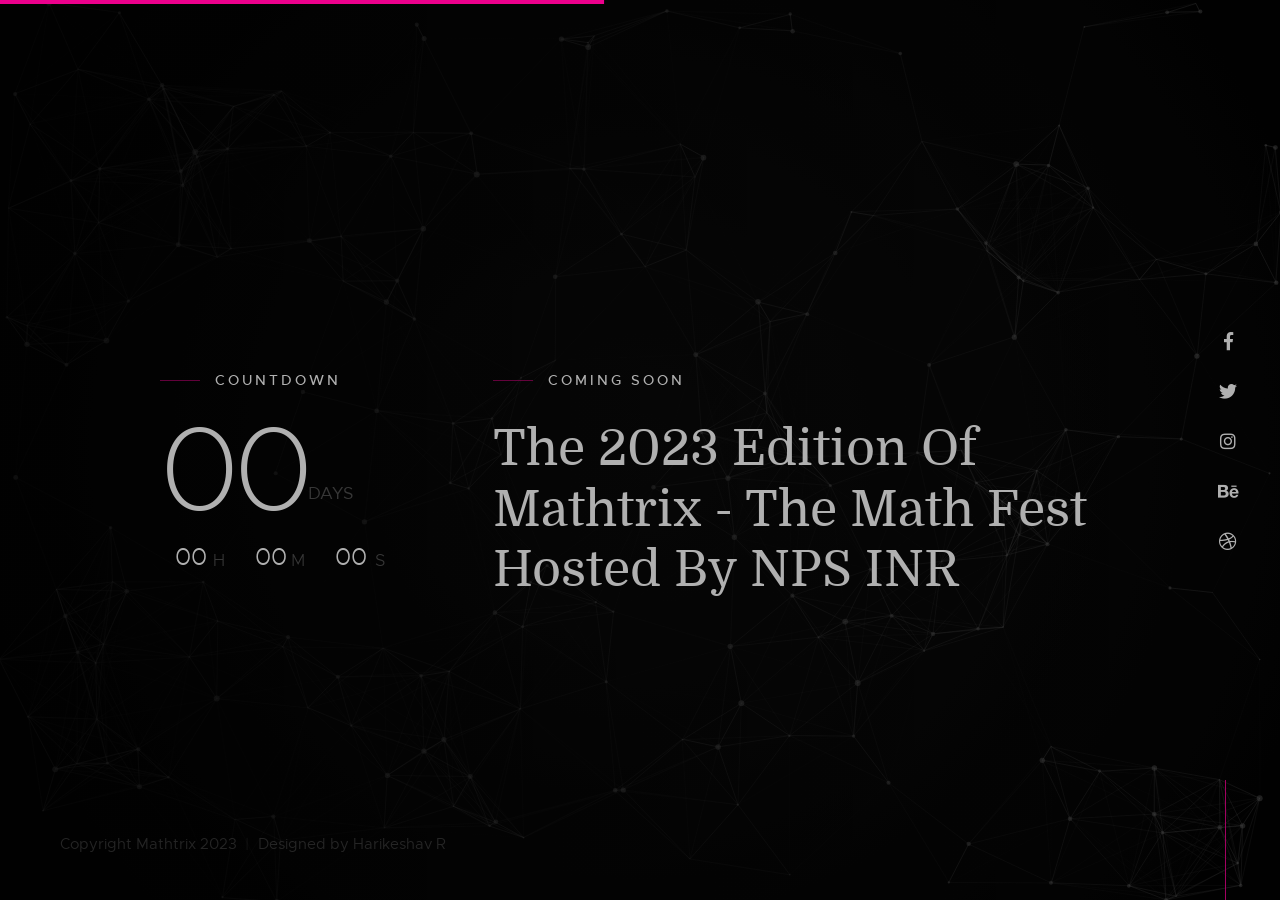
==== commit ddb827b9: "Modify to mathtrix" ====
--- a/Coming-Soon/index.html
+++ b/Coming-Soon/index.html
@@ -45,37 +45,32 @@
 
             <div class="home-logo">
                 <a href="index.html">
-                    <img src="images/logo.svg" alt="Homepage">
+<!--                    <img src="images/logo.svg" alt="Homepage">-->
                 </a>
             </div>
 
             <div class="row home-content__main">
 
                 <div class="col-eight home-content__text pull-right">
-                    <h3>Mathtrix 2023</h3>
+                    <h3>Coming Soon</h3>
 
                     <h1>
-                    We are currently working <br>
-                    on a new super awesome <br> website.
+                    The 2023 Edition Of<br>
+                    Mathtrix - The Math Fest <br> Hosted By NPS INR
                     </h1>
 
-                    <p>
-                    Nulla porttitor accumsan tincidunt. Nulla quis lorem ut libero malesuada feugiat. 
-                    Vivamus magna justo, lacinia eget consectetur sed, convallis at tellus. 
-                    Pellentesque in ipsum id orci porta dapibus. Nulla quis lorem ut libero malesuada feugiat.
-                    </p>
-
-                    <div class="home-content__subscribe">
-                        <form id="mc-form" class="group" novalidate="true">
-                            <input type="email" value="" name="EMAIL" class="email" id="mc-email" placeholder="Email Address" required="">
-                            <input type="submit" name="subscribe" value="Notify Me">
-                            <label for="mc-email" class="subscribe-message"></label>
-                        </form>
-                    </div>
+
+<!--                    <div class="home-content__subscribe">-->
+<!--                        <form id="mc-form" class="group" novalidate="true">-->
+<!--                            <input type="email" value="" name="EMAIL" class="email" id="mc-email" placeholder="Email Address" required="">-->
+<!--                            <input type="submit" name="subscribe" value="Notify Me">-->
+<!--                            <label for="mc-email" class="subscribe-message"></label>-->
+<!--                        </form>-->
+<!--                    </div>-->
                 </div>  <!-- end home-content__text -->
 
                 <div class="col-four home-content__counter">
-                    <h3>Launching In</h3>
+                    <h3>Countdown</h3>
 
                     <div class="home-content__clock">
                         <div class="top">
@@ -109,7 +104,7 @@
                 <a href="#0"><i class="fab fa-twitter" aria-hidden="true"></i><span>Twiiter</span></a>
                 </li>
                 <li>
-                <a href="#0"><i class="fab fa-instagram" aria-hidden="true"></i><span>Instagram</span></a>
+                <a href="https://www.instagram.com/mathtrix2023" target="_blank"><i class="fab fa-instagram" aria-hidden="true"></i><span>Instagram</span></a>
                 </li>
                 <li>
                 <a href="#0"><i class="fab fa-behance" aria-hidden="true"></i><span>Behance</span></a>
@@ -121,7 +116,7 @@
 
             <div class="row home-copyright">
                 <span>Copyright Mathtrix 2023</span>
-                <span>Design by Harikeshav R</span>
+                <span>Designed by Harikeshav R</span>
             </div> <!-- end home-copyright -->
 
 
@@ -134,83 +129,83 @@
 
     <!-- info
     ================================================== -->
-    <a class="info-toggle" href="#0">
-        <span class="info-menu-icon"></span>
-    </a>
-
-    <div class="s-info">
-
-        <div class="row info-wrapper">
-
-            <div class="col-seven tab-full info-main">
-                <h1>We are Count. We make awesome stuff.</h1>
-                <p>
-                Quisque velit nisi, pretium ut lacinia in, elementum id enim. Mauris blandit aliquet elit, 
-                eget tincidunt nibh pulvinar a. Quisque velit nisi, pretium ut lacinia in, elementum id enim. 
-                Vestibulum ante ipsum primis in faucibus orci luctus et ultrices posuere cubilia Curae; 
-                Donec velit neque, auctor sit amet aliquam vel, ullamcorper sit amet ligula.
-                </p>
-
-                <p>
-                Officiis nostrum adipisci minima. Enim tenetur animi ipsum a itaque temporibus necessitatibus. 
-                Dolores ad perspiciatis. Voluptatem et molestiae adipisci laboriosam assumenda. Deleniti vero 
-                labore eos repudiandae. Vel commodi tenetur ex quia. Quisque velit nisi, pretium ut lacinia in, 
-                elementum id enim. Vestibulum ante ipsum primis in faucibus orci luctus et ultrices posuere.
-                </p>
-            </div>
-
-            <div class="col-four tab-full pull-right info-contact">
-
-                <div class="info-block">
-                    <h3>Start A Conversation</h3>
-                    <p>
-                        <a href="mailto:#0" class="info-email">mailus@ourwebsite.com</a><br>
-                        <a href="tel:+18587338912" class="'info-phone">+1.858.733.8912</a>
-                    </p>
-                </div>
-
-                <div class="info-block">
-                    <h3>Visit Our Office</h3>
-                    
-                    <p class="info-address">
-                        1600 Amphitheatre Parkway<br>
-                        Mountain View, CA<br>
-                        94043 US
-                    </p>
-                </div>
-
-                <div class="info-block">
-                    <h3>Find Us On</h3>
-                    
-                    <ul class="info-social">
-                        <li>
-                            <a href="#0"><i class="fab fa-facebook" aria-hidden="true"></i>
-                            <span>Facebook</span></a>
-                        </li>
-                        <li>
-                            <a href="#0"><i class="fab fa-twitter" aria-hidden="true"></i>
-                            <span>Twiiter</span></a>
-                        </li>
-                        <li>
-                            <a href="#0"><i class="fab fa-instagram" aria-hidden="true"></i>
-                            <span>Instagram</span></a>
-                        </li>
-                        <li>
-                            <a href="#0"><i class="fab fa-behance" aria-hidden="true"></i>
-                            <span>Behance</span></a>
-                        </li>
-                        <li>
-                            <a href="#0"><i class="fab fa-dribbble" aria-hidden="true"></i>
-                            <span>Dribbble</span></a>
-                        </li>
-                    </ul>
-                </div>
-                
-            </div>  <!-- end info contact -->
-
-        </div>  <!-- end info wrapper -->
-
-    </div> <!-- end s-info -->
+<!--    <a class="info-toggle" href="#0">-->
+<!--        <span class="info-menu-icon"></span>-->
+<!--    </a>-->
+
+<!--    <div class="s-info">-->
+
+<!--        <div class="row info-wrapper">-->
+
+<!--            <div class="col-seven tab-full info-main">-->
+<!--                <h1>We are Count. We make awesome stuff.</h1>-->
+<!--                <p>-->
+<!--                Quisque velit nisi, pretium ut lacinia in, elementum id enim. Mauris blandit aliquet elit, -->
+<!--                eget tincidunt nibh pulvinar a. Quisque velit nisi, pretium ut lacinia in, elementum id enim. -->
+<!--                Vestibulum ante ipsum primis in faucibus orci luctus et ultrices posuere cubilia Curae; -->
+<!--                Donec velit neque, auctor sit amet aliquam vel, ullamcorper sit amet ligula.-->
+<!--                </p>-->
+
+<!--                <p>-->
+<!--                Officiis nostrum adipisci minima. Enim tenetur animi ipsum a itaque temporibus necessitatibus. -->
+<!--                Dolores ad perspiciatis. Voluptatem et molestiae adipisci laboriosam assumenda. Deleniti vero -->
+<!--                labore eos repudiandae. Vel commodi tenetur ex quia. Quisque velit nisi, pretium ut lacinia in, -->
+<!--                elementum id enim. Vestibulum ante ipsum primis in faucibus orci luctus et ultrices posuere.-->
+<!--                </p>-->
+<!--            </div>-->
+
+<!--            <div class="col-four tab-full pull-right info-contact">-->
+
+<!--                <div class="info-block">-->
+<!--                    <h3>Start A Conversation</h3>-->
+<!--                    <p>-->
+<!--                        <a href="mailto:#0" class="info-email">mailus@ourwebsite.com</a><br>-->
+<!--                        <a href="tel:+18587338912" class="'info-phone">+1.858.733.8912</a>-->
+<!--                    </p>-->
+<!--                </div>-->
+
+<!--                <div class="info-block">-->
+<!--                    <h3>Visit Our Office</h3>-->
+<!--                    -->
+<!--                    <p class="info-address">-->
+<!--                        1600 Amphitheatre Parkway<br>-->
+<!--                        Mountain View, CA<br>-->
+<!--                        94043 US-->
+<!--                    </p>-->
+<!--                </div>-->
+
+<!--                <div class="info-block">-->
+<!--                    <h3>Find Us On</h3>-->
+<!--                    -->
+<!--                    <ul class="info-social">-->
+<!--                        <li>-->
+<!--                            <a href="#0"><i class="fab fa-facebook" aria-hidden="true"></i>-->
+<!--                            <span>Facebook</span></a>-->
+<!--                        </li>-->
+<!--                        <li>-->
+<!--                            <a href="#0"><i class="fab fa-twitter" aria-hidden="true"></i>-->
+<!--                            <span>Twiiter</span></a>-->
+<!--                        </li>-->
+<!--                        <li>-->
+<!--                            <a href="#0"><i class="fab fa-instagram" aria-hidden="true"></i>-->
+<!--                            <span>Instagram</span></a>-->
+<!--                        </li>-->
+<!--                        <li>-->
+<!--                            <a href="#0"><i class="fab fa-behance" aria-hidden="true"></i>-->
+<!--                            <span>Behance</span></a>-->
+<!--                        </li>-->
+<!--                        <li>-->
+<!--                            <a href="#0"><i class="fab fa-dribbble" aria-hidden="true"></i>-->
+<!--                            <span>Dribbble</span></a>-->
+<!--                        </li>-->
+<!--                    </ul>-->
+<!--                </div>-->
+<!--                -->
+<!--            </div>  &lt;!&ndash; end info contact &ndash;&gt;-->
+
+<!--        </div>  &lt;!&ndash; end info wrapper &ndash;&gt;-->
+
+<!--    </div> &lt;!&ndash; end s-info &ndash;&gt;-->
 
 
     <!-- preloader
--- a/Coming-Soon/css/main.css
+++ b/Coming-Soon/css/main.css
@@ -1414,8 +1414,9 @@
   display: inline-block;
   font-family: "metropolis-regular", sans-serif;
   letter-spacing: 0;
-  background-color: #ec008c;
-  color: #FFFFFF;
+  /*background-color: #ec008c;*/
+  /*color: #FFFFFF;*/
+  color: rgba(255, 255, 255, 0.3);
   padding: 9px 12px;
   bottom: 1.3em;
 }
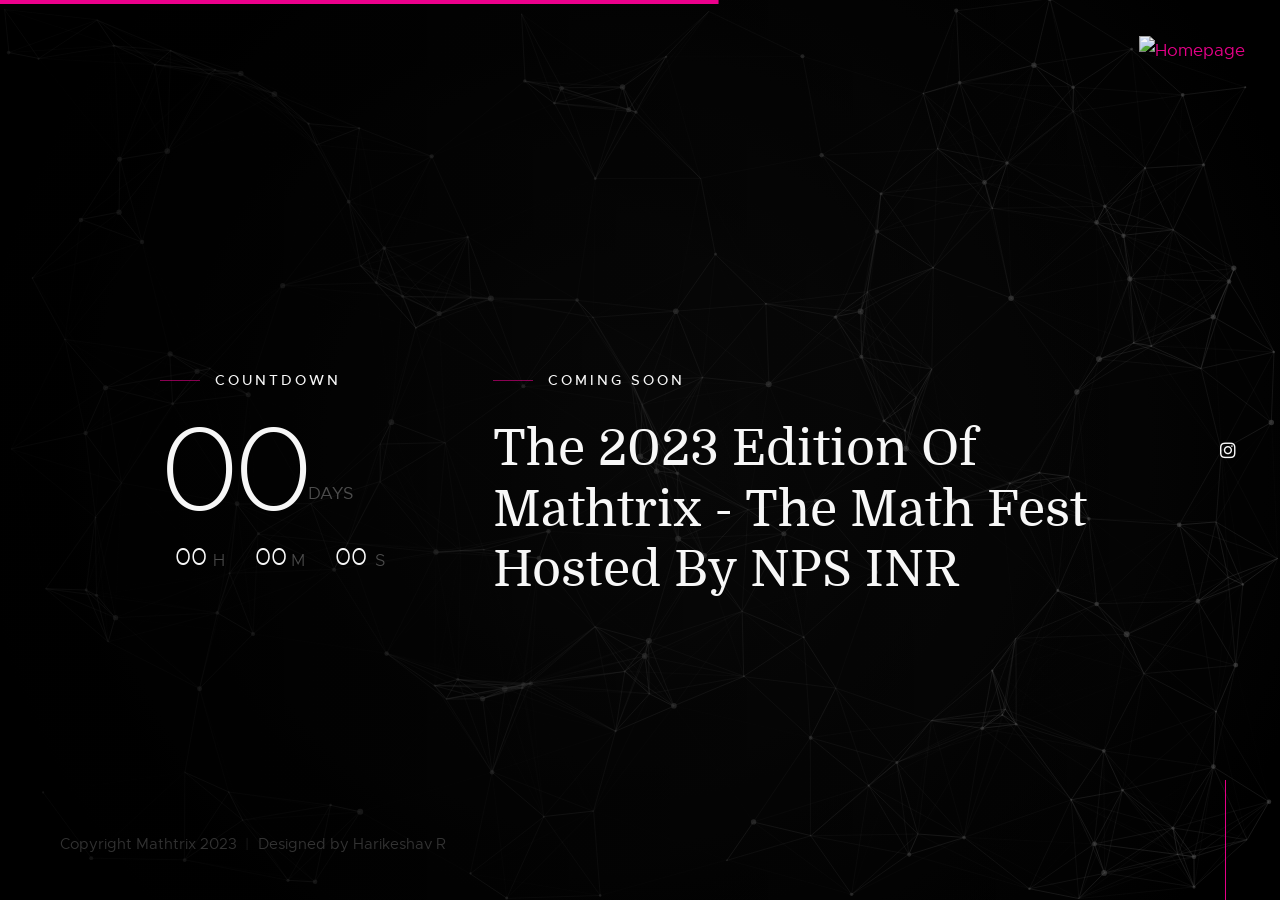
==== commit 6b2c7d44: "Add mathtrix logo" ====
--- a/Coming-Soon/index.html
+++ b/Coming-Soon/index.html
@@ -45,7 +45,7 @@
 
             <div class="home-logo">
                 <a href="index.html">
-<!--                    <img src="images/logo.svg" alt="Homepage">-->
+                    <img src="images/mathtrix-transparent.png" alt="Homepage">
                 </a>
             </div>
 
@@ -98,20 +98,20 @@
 
             <ul class="home-social">
                 <li>
-                <a href="#0"><i class="fab fa-facebook-f" aria-hidden="true"></i><span>Facebook</span></a>
-                </li>
-                <li>
-                <a href="#0"><i class="fab fa-twitter" aria-hidden="true"></i><span>Twiiter</span></a>
-                </li>
+<!--                <a href="#0"><i class="fab fa-facebook-f" aria-hidden="true"></i><span>Facebook</span></a>-->
+<!--                </li>-->
+<!--                <li>-->
+<!--                <a href="#0"><i class="fab fa-twitter" aria-hidden="true"></i><span>Twiiter</span></a>-->
+<!--                </li>-->
                 <li>
                 <a href="https://www.instagram.com/mathtrix2023" target="_blank"><i class="fab fa-instagram" aria-hidden="true"></i><span>Instagram</span></a>
                 </li>
-                <li>
-                <a href="#0"><i class="fab fa-behance" aria-hidden="true"></i><span>Behance</span></a>
-                </li>
-                <li>
-                <a href="#0"><i class="fab fa-dribbble" aria-hidden="true"></i><span>Dribbble</span></a>
-                </li>
+<!--                <li>-->
+<!--                <a href="#0"><i class="fab fa-behance" aria-hidden="true"></i><span>Behance</span></a>-->
+<!--                </li>-->
+<!--                <li>-->
+<!--                <a href="#0"><i class="fab fa-dribbble" aria-hidden="true"></i><span>Dribbble</span></a>-->
+<!--                </li>-->
             </ul> <!-- end home-social -->
 
             <div class="row home-copyright">
--- a/Coming-Soon/css/main.css
+++ b/Coming-Soon/css/main.css
@@ -1245,7 +1245,7 @@
 
 .home-logo img {
   width: 100px;
-  height: 25px;
+  height: 100px;
 }
 
 
